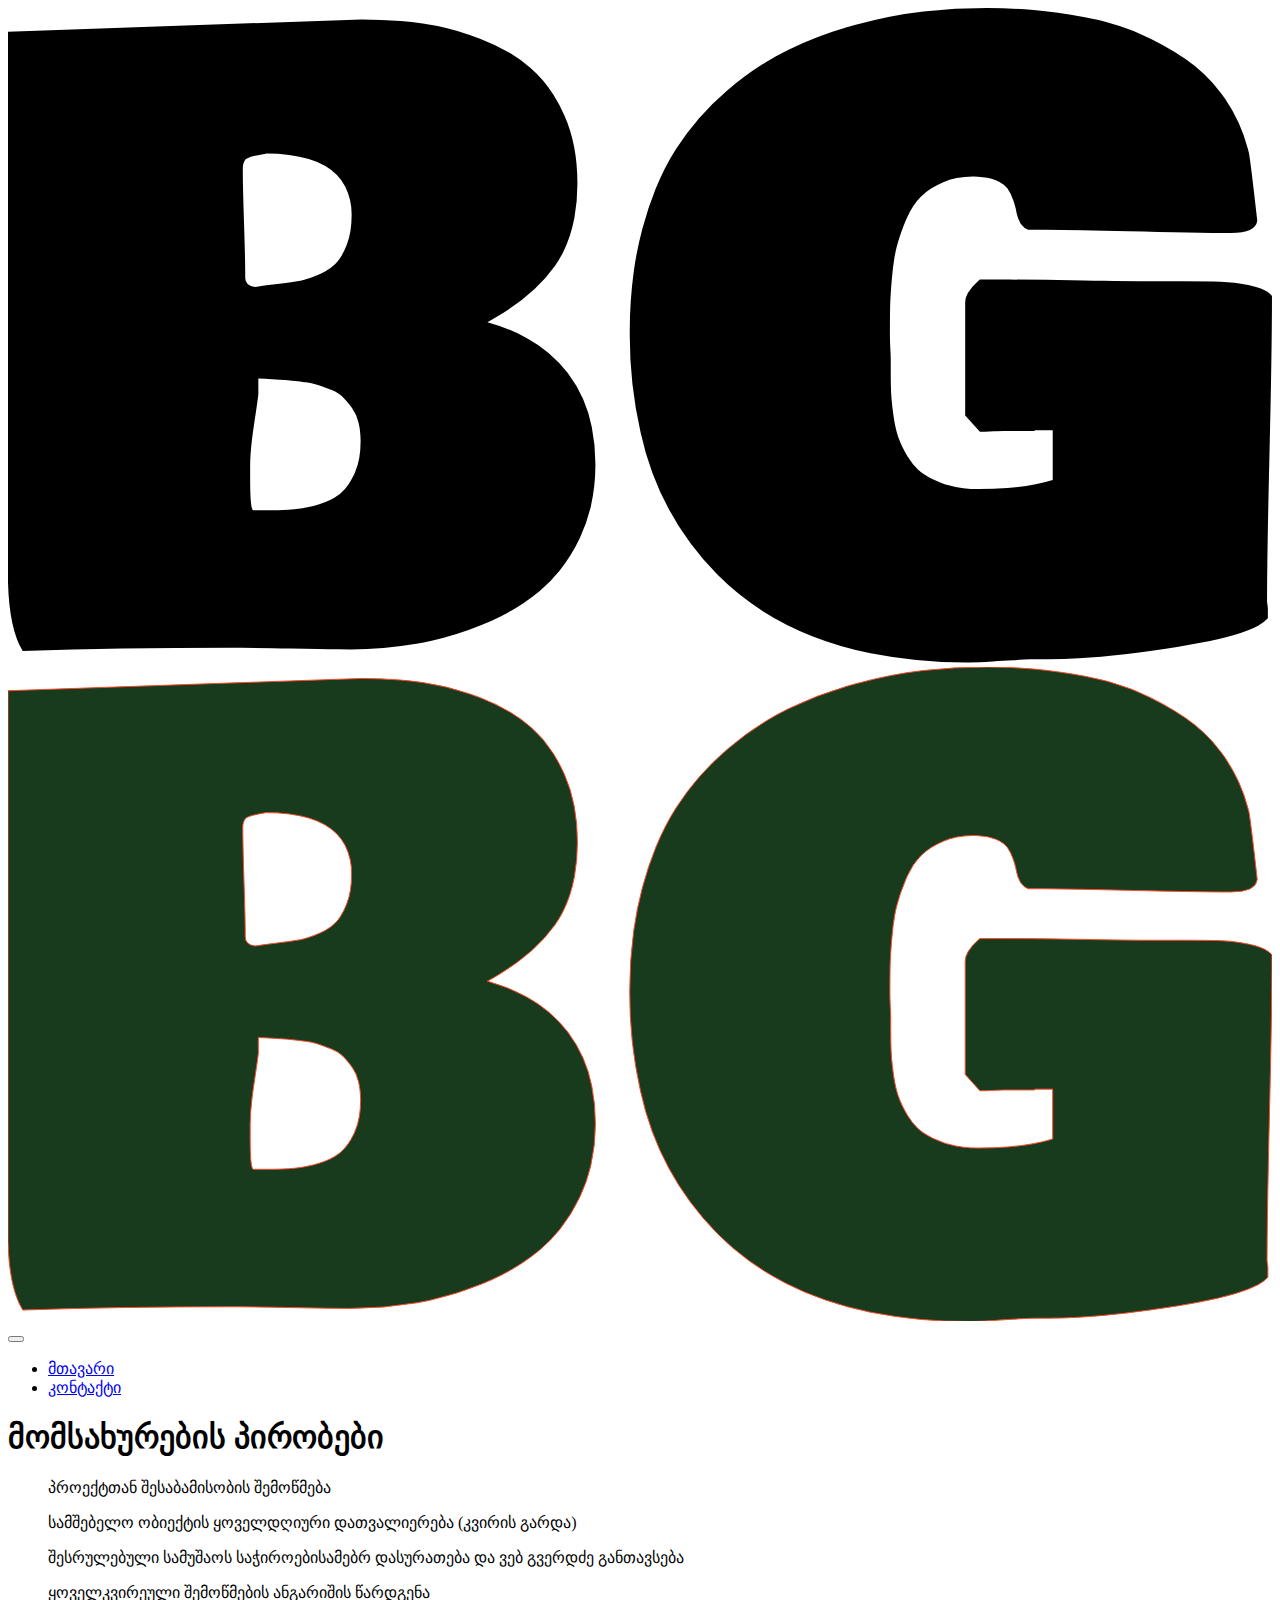
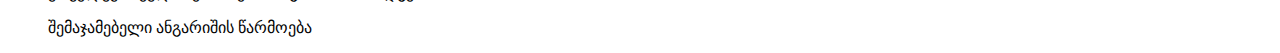
==== conditions.html @ 7e8884a3 "Add files via upload" ====
<!DOCTYPE html>
<html lang="en">
  <head>
    <meta charset="UTF-8" />
    <meta http-equiv="X-UA-Compatible" content="IE=edge" />
    <meta name="viewport" content="width=device-width, initial-scale=1.0" />
    <link rel="stylesheet" href="css/bootstrap.min.css" class="" />
    <link rel="stylesheet" href="css/styles.css" />
    <link rel="stylesheet" href="css/mobile-version.css" />
    <link rel="stylesheet" href="CSS/styleLogo.css" />
    <link rel="preconnect" href="https://fonts.googleapis.com" />
    <link rel="preconnect" href="https://fonts.gstatic.com" crossorigin />
    <link
      href="https://fonts.googleapis.com/css2?family=Noto+Serif+Georgian:wght@100;200;300;400;500;600;700;800;900&display=swap"
      rel="stylesheet"
    />

    <script src="JS/bootstrap.bundle.min.js" defer></script>
    <title>რეაბილიტაცია</title>
  </head>
  <body id="con-page">
    <section class="section-1">
      <nav class="navbar navbar-expand-lg bg-body-tertiary">
        <div class="container-fluid">
          <div class="Logo-div">
            <div class="logo">
              <div class="logoBackgroundOval"></div>
              <svg
                class="logoLetters"
                id="letters1"
                viewBox="0 0 187.09 96.877"
                xmlns="http://www.w3.org/2000/svg"
              >
                <g>
                  <path
                    d="M 130.66 51.949 L 130.66 53.766 Q 130.66 55.703 130.721 56.975 Q 130.761 57.829 130.898 59.011 A 60.192 60.192 0 0 0 131.054 60.244 A 23.146 23.146 0 0 0 131.288 61.653 Q 131.425 62.341 131.595 62.931 A 11.505 11.505 0 0 0 131.811 63.605 A 13.484 13.484 0 0 0 132.408 65.012 Q 132.742 65.693 133.175 66.414 A 22.005 22.005 0 0 0 133.233 66.511 A 8.412 8.412 0 0 0 134.648 68.276 A 7.469 7.469 0 0 0 135.534 68.993 Q 136.761 69.838 138.552 70.438 A 18.031 18.031 0 0 0 138.955 70.567 A 13.912 13.912 0 0 0 141.406 71.077 A 18.577 18.577 0 0 0 143.617 71.203 A 56.054 56.054 0 0 0 147.951 71.046 Q 151.816 70.745 154.637 69.871 L 154.637 62.484 L 151.973 62.484 L 151.973 62.606 L 147.613 62.606 A 13.053 13.053 0 0 0 147.329 62.609 Q 146.942 62.618 146.303 62.647 A 110.719 110.719 0 0 0 145.888 62.666 A 69.909 69.909 0 0 1 145.295 62.693 Q 144.569 62.722 144.03 62.726 A 22.383 22.383 0 0 1 143.859 62.727 L 141.68 60.305 L 141.68 43.594 Q 141.68 42.175 143.45 40.56 A 12.088 12.088 0 0 1 143.859 40.203 L 148.219 40.203 Q 151.341 40.203 155.378 40.26 A 856.537 856.537 0 0 1 159.238 40.324 A 1085.742 1085.742 0 0 0 162.288 40.377 Q 165.239 40.424 167.384 40.439 A 263.26 263.26 0 0 0 169.168 40.445 L 174.012 40.445 Q 177.523 40.445 179.491 40.506 A 20.919 20.919 0 0 1 181.504 40.671 Q 182.491 40.798 183.571 41.017 A 34.321 34.321 0 0 1 183.881 41.081 A 11.521 11.521 0 0 1 184.99 41.371 Q 186.129 41.735 186.745 42.264 A 2.402 2.402 0 0 1 187.09 42.625 A 478.219 478.219 0 0 1 187.067 47.045 Q 187.02 52.071 186.877 59.029 A 2049.015 2049.015 0 0 1 186.727 65.754 A 2279.789 2279.789 0 0 0 186.568 72.83 Q 186.373 82.172 186.364 87.27 A 275.759 275.759 0 0 0 186.363 87.793 Q 186.363 87.93 186.398 88.187 A 9.297 9.297 0 0 0 186.424 88.368 A 7.094 7.094 0 0 1 186.456 88.599 Q 186.484 88.837 186.484 89.004 L 186.484 90.336 A 5.033 5.033 0 0 1 185.04 91.42 Q 182.443 92.829 176.294 94.007 A 106.633 106.633 0 0 1 173.043 94.574 Q 164.85 95.882 158.54 96.248 A 80.093 80.093 0 0 1 153.91 96.391 L 152.336 96.391 A 33.31 33.31 0 0 0 151.386 96.406 Q 150.301 96.437 148.782 96.533 A 151.493 151.493 0 0 0 147.311 96.633 A 149.631 149.631 0 0 1 145.748 96.739 Q 143.557 96.875 142.285 96.875 A 72.982 72.982 0 0 1 127.669 95.503 Q 113.694 92.645 104.958 83.827 A 43.193 43.193 0 0 1 93.629 62.794 A 64.988 64.988 0 0 1 92.031 47.953 A 64.883 64.883 0 0 1 92.625 38.994 A 52.01 52.01 0 0 1 93.908 32.635 A 50.561 50.561 0 0 1 95.864 26.76 Q 97.198 23.477 98.903 20.828 A 39.111 39.111 0 0 1 106.411 12.231 A 45.29 45.29 0 0 1 112.29 7.942 A 38.674 38.674 0 0 1 115.463 6.206 A 56.012 56.012 0 0 1 124.155 2.859 A 62.516 62.516 0 0 1 125.483 2.482 Q 130.842 1.029 135.504 0.515 A 86.022 86.022 0 0 1 144.949 0 Q 148.461 0 151.821 0.303 Q 155.182 0.606 159.39 1.362 A 36.593 36.593 0 0 1 166.103 3.221 A 33.273 33.273 0 0 1 167.261 3.693 Q 170.924 5.268 174.284 7.538 A 21.813 21.813 0 0 1 179.493 12.531 A 25.249 25.249 0 0 1 180.127 13.411 A 23.92 23.92 0 0 1 183.52 20.851 A 27.328 27.328 0 0 1 183.699 21.555 Q 183.982 23.198 184.796 30.46 A 1170.637 1170.637 0 0 1 184.91 31.484 Q 184.668 33.301 181.035 33.301 A 308.226 308.226 0 0 1 178.136 33.286 Q 174.843 33.254 170.294 33.159 A 1307.138 1307.138 0 0 1 165.898 33.059 Q 158.296 32.873 153.604 32.83 A 283.071 283.071 0 0 0 151.004 32.816 A 2.02 2.02 0 0 1 149.964 32.022 A 2.643 2.643 0 0 1 149.854 31.848 A 4.759 4.759 0 0 1 149.278 30.273 A 10.915 10.915 0 0 0 149.051 29.282 A 14.168 14.168 0 0 0 148.794 28.457 Q 148.461 27.488 147.946 26.731 Q 147.566 26.173 146.757 25.746 A 6.346 6.346 0 0 0 146.13 25.46 Q 145.061 25.037 143.563 24.962 A 13.353 13.353 0 0 0 142.891 24.945 A 12.611 12.611 0 0 0 140.413 25.179 A 9.982 9.982 0 0 0 138.35 25.823 A 12.453 12.453 0 0 0 136.636 26.733 A 9.243 9.243 0 0 0 135.08 27.973 Q 133.956 29.096 133.116 30.93 A 15.469 15.469 0 0 0 132.9 31.424 Q 131.992 33.604 131.538 35.39 A 19.741 19.741 0 0 0 131.233 36.832 Q 130.995 38.187 130.842 39.931 A 120.138 120.138 0 0 0 130.734 41.234 Q 130.625 42.647 130.587 43.67 A 31.734 31.734 0 0 0 130.569 44.26 A 125.157 125.157 0 0 0 130.556 45.111 Q 130.539 46.485 130.539 48.438 Q 130.539 48.979 130.568 49.692 A 55.035 55.035 0 0 0 130.6 50.375 Q 130.66 51.525 130.66 51.949 Z M 0 85.008 L 0 3.512 L 52.313 1.695 A 68.943 68.943 0 0 1 58.131 1.932 A 57.289 57.289 0 0 1 61.395 2.301 A 38.453 38.453 0 0 1 68.342 3.984 A 43.763 43.763 0 0 1 69.962 4.571 A 27.388 27.388 0 0 1 74.43 6.751 A 22.232 22.232 0 0 1 77.349 8.87 A 17.733 17.733 0 0 1 80.733 12.836 A 23.251 23.251 0 0 1 82.344 15.863 Q 84.281 20.223 84.281 25.914 A 28.153 28.153 0 0 1 83.851 30.982 Q 83.312 33.926 82.097 36.286 A 15.572 15.572 0 0 1 80.951 38.175 Q 78.063 42.244 72.671 45.516 A 42.793 42.793 0 0 1 70.961 46.5 A 26.704 26.704 0 0 1 76.692 48.796 A 19.427 19.427 0 0 1 82.858 54.038 A 19.475 19.475 0 0 1 86.417 62.059 A 27.413 27.413 0 0 1 86.945 67.57 A 27.367 27.367 0 0 1 86.257 73.821 A 22.628 22.628 0 0 1 84.645 78.439 A 24.899 24.899 0 0 1 81.635 83.289 A 20.812 20.812 0 0 1 78.711 86.279 A 30.668 30.668 0 0 1 72.832 90.099 A 36.827 36.827 0 0 1 70.174 91.305 A 47.527 47.527 0 0 1 62.566 93.706 A 42.354 42.354 0 0 1 60.456 94.12 A 58.669 58.669 0 0 1 50.617 94.938 A 198.693 198.693 0 0 1 48.981 94.93 Q 46.25 94.907 41.868 94.816 A 917.303 917.303 0 0 0 39.127 94.763 Q 36.485 94.717 34.607 94.702 A 200.238 200.238 0 0 0 33.059 94.695 A 1030.195 1030.195 0 0 0 16.923 94.816 A 786.411 786.411 0 0 0 2.18 95.18 Q 0.182 91.971 0 85.008 Z M 35.844 67.691 L 35.844 69.871 Q 35.844 73.514 36.164 74.195 A 0.214 0.214 0 0 0 36.328 74.352 L 38.266 74.352 A 63.044 63.044 0 0 0 39.947 74.33 Q 40.776 74.308 41.509 74.263 A 32.896 32.896 0 0 0 42.353 74.2 A 16.275 16.275 0 0 0 44.321 73.899 A 21.568 21.568 0 0 0 46.076 73.443 Q 47.815 72.917 48.957 72.046 A 6.25 6.25 0 0 0 49.285 71.778 A 6.728 6.728 0 0 0 50.341 70.592 Q 50.755 70.006 51.112 69.28 A 12.279 12.279 0 0 0 51.344 68.781 A 9.689 9.689 0 0 0 51.999 66.554 Q 52.191 65.449 52.191 64.18 A 13.259 13.259 0 0 0 52.096 62.553 A 10.635 10.635 0 0 0 51.889 61.395 Q 51.586 60.123 50.92 59.215 A 18.476 18.476 0 0 0 50.261 58.367 A 13.655 13.655 0 0 0 49.618 57.641 Q 48.982 56.975 47.802 56.521 Q 46.746 56.114 46.029 55.853 A 51.739 51.739 0 0 0 45.864 55.794 A 5.412 5.412 0 0 0 45.348 55.64 Q 44.82 55.508 44.072 55.402 A 22.796 22.796 0 0 0 43.594 55.34 A 193.966 193.966 0 0 0 42.89 55.257 Q 41.914 55.143 41.414 55.098 A 25.441 25.441 0 0 0 41.021 55.066 Q 40.339 55.014 39.113 54.946 A 183.485 183.485 0 0 0 38.543 54.915 Q 37.49 54.86 37.114 54.856 A 5.139 5.139 0 0 0 37.055 54.856 L 37.055 57.156 Q 37.003 57.725 36.576 60.591 A 625.465 625.465 0 0 1 36.419 61.637 A 72.409 72.409 0 0 0 36.116 63.867 Q 35.844 66.151 35.844 67.691 Z M 34.754 23.734 Q 34.754 26.459 34.936 31.848 Q 35.117 37.236 35.117 39.961 Q 35.117 41.111 36.57 41.293 A 93.825 93.825 0 0 1 37.072 41.223 Q 37.849 41.116 39.184 40.942 A 792.899 792.899 0 0 1 39.507 40.899 Q 41.596 40.627 42.807 40.445 A 8.912 8.912 0 0 0 43.743 40.248 Q 44.191 40.131 44.691 39.961 A 20.362 20.362 0 0 0 45.743 39.567 A 10.771 10.771 0 0 0 46.931 39.007 Q 47.832 38.508 48.438 37.902 A 5.864 5.864 0 0 0 49.185 36.97 Q 49.701 36.183 50.133 35.087 A 10.049 10.049 0 0 0 50.694 32.98 Q 50.859 31.941 50.859 30.758 A 9.304 9.304 0 0 0 49.909 26.413 Q 47.896 22.542 41.621 21.755 A 28.041 28.041 0 0 0 38.145 21.555 Q 36.127 21.891 35.443 22.227 A 1.008 1.008 0 0 0 35.178 22.402 A 1.62 1.62 0 0 0 34.841 23.041 Q 34.773 23.283 34.758 23.57 A 3.182 3.182 0 0 0 34.754 23.734 Z"
                    vector-effect="non-scaling-stroke"
                  />
                </g>
              </svg>
              <svg
                class="logoLetters"
                id="letters3"
                viewBox="0 0 187.09 96.877"
                xmlns="http://www.w3.org/2000/svg"
              >
                <g style="stroke: #f94a29; fill: #183a1d">
                  <path
                    d="M 130.66 51.949 L 130.66 53.766 Q 130.66 55.703 130.721 56.975 Q 130.761 57.829 130.898 59.011 A 60.192 60.192 0 0 0 131.054 60.244 A 23.146 23.146 0 0 0 131.288 61.653 Q 131.425 62.341 131.595 62.931 A 11.505 11.505 0 0 0 131.811 63.605 A 13.484 13.484 0 0 0 132.408 65.012 Q 132.742 65.693 133.175 66.414 A 22.005 22.005 0 0 0 133.233 66.511 A 8.412 8.412 0 0 0 134.648 68.276 A 7.469 7.469 0 0 0 135.534 68.993 Q 136.761 69.838 138.552 70.438 A 18.031 18.031 0 0 0 138.955 70.567 A 13.912 13.912 0 0 0 141.406 71.077 A 18.577 18.577 0 0 0 143.617 71.203 A 56.054 56.054 0 0 0 147.951 71.046 Q 151.816 70.745 154.637 69.871 L 154.637 62.484 L 151.973 62.484 L 151.973 62.606 L 147.613 62.606 A 13.053 13.053 0 0 0 147.329 62.609 Q 146.942 62.618 146.303 62.647 A 110.719 110.719 0 0 0 145.888 62.666 A 69.909 69.909 0 0 1 145.295 62.693 Q 144.569 62.722 144.03 62.726 A 22.383 22.383 0 0 1 143.859 62.727 L 141.68 60.305 L 141.68 43.594 Q 141.68 42.175 143.45 40.56 A 12.088 12.088 0 0 1 143.859 40.203 L 148.219 40.203 Q 151.341 40.203 155.378 40.26 A 856.537 856.537 0 0 1 159.238 40.324 A 1085.742 1085.742 0 0 0 162.288 40.377 Q 165.239 40.424 167.384 40.439 A 263.26 263.26 0 0 0 169.168 40.445 L 174.012 40.445 Q 177.523 40.445 179.491 40.506 A 20.919 20.919 0 0 1 181.504 40.671 Q 182.491 40.798 183.571 41.017 A 34.321 34.321 0 0 1 183.881 41.081 A 11.521 11.521 0 0 1 184.99 41.371 Q 186.129 41.735 186.745 42.264 A 2.402 2.402 0 0 1 187.09 42.625 A 478.219 478.219 0 0 1 187.067 47.045 Q 187.02 52.071 186.877 59.029 A 2049.015 2049.015 0 0 1 186.727 65.754 A 2279.789 2279.789 0 0 0 186.568 72.83 Q 186.373 82.172 186.364 87.27 A 275.759 275.759 0 0 0 186.363 87.793 Q 186.363 87.93 186.398 88.187 A 9.297 9.297 0 0 0 186.424 88.368 A 7.094 7.094 0 0 1 186.456 88.599 Q 186.484 88.837 186.484 89.004 L 186.484 90.336 A 5.033 5.033 0 0 1 185.04 91.42 Q 182.443 92.829 176.294 94.007 A 106.633 106.633 0 0 1 173.043 94.574 Q 164.85 95.882 158.54 96.248 A 80.093 80.093 0 0 1 153.91 96.391 L 152.336 96.391 A 33.31 33.31 0 0 0 151.386 96.406 Q 150.301 96.437 148.782 96.533 A 151.493 151.493 0 0 0 147.311 96.633 A 149.631 149.631 0 0 1 145.748 96.739 Q 143.557 96.875 142.285 96.875 A 72.982 72.982 0 0 1 127.669 95.503 Q 113.694 92.645 104.958 83.827 A 43.193 43.193 0 0 1 93.629 62.794 A 64.988 64.988 0 0 1 92.031 47.953 A 64.883 64.883 0 0 1 92.625 38.994 A 52.01 52.01 0 0 1 93.908 32.635 A 50.561 50.561 0 0 1 95.864 26.76 Q 97.198 23.477 98.903 20.828 A 39.111 39.111 0 0 1 106.411 12.231 A 45.29 45.29 0 0 1 112.29 7.942 A 38.674 38.674 0 0 1 115.463 6.206 A 56.012 56.012 0 0 1 124.155 2.859 A 62.516 62.516 0 0 1 125.483 2.482 Q 130.842 1.029 135.504 0.515 A 86.022 86.022 0 0 1 144.949 0 Q 148.461 0 151.821 0.303 Q 155.182 0.606 159.39 1.362 A 36.593 36.593 0 0 1 166.103 3.221 A 33.273 33.273 0 0 1 167.261 3.693 Q 170.924 5.268 174.284 7.538 A 21.813 21.813 0 0 1 179.493 12.531 A 25.249 25.249 0 0 1 180.127 13.411 A 23.92 23.92 0 0 1 183.52 20.851 A 27.328 27.328 0 0 1 183.699 21.555 Q 183.982 23.198 184.796 30.46 A 1170.637 1170.637 0 0 1 184.91 31.484 Q 184.668 33.301 181.035 33.301 A 308.226 308.226 0 0 1 178.136 33.286 Q 174.843 33.254 170.294 33.159 A 1307.138 1307.138 0 0 1 165.898 33.059 Q 158.296 32.873 153.604 32.83 A 283.071 283.071 0 0 0 151.004 32.816 A 2.02 2.02 0 0 1 149.964 32.022 A 2.643 2.643 0 0 1 149.854 31.848 A 4.759 4.759 0 0 1 149.278 30.273 A 10.915 10.915 0 0 0 149.051 29.282 A 14.168 14.168 0 0 0 148.794 28.457 Q 148.461 27.488 147.946 26.731 Q 147.566 26.173 146.757 25.746 A 6.346 6.346 0 0 0 146.13 25.46 Q 145.061 25.037 143.563 24.962 A 13.353 13.353 0 0 0 142.891 24.945 A 12.611 12.611 0 0 0 140.413 25.179 A 9.982 9.982 0 0 0 138.35 25.823 A 12.453 12.453 0 0 0 136.636 26.733 A 9.243 9.243 0 0 0 135.08 27.973 Q 133.956 29.096 133.116 30.93 A 15.469 15.469 0 0 0 132.9 31.424 Q 131.992 33.604 131.538 35.39 A 19.741 19.741 0 0 0 131.233 36.832 Q 130.995 38.187 130.842 39.931 A 120.138 120.138 0 0 0 130.734 41.234 Q 130.625 42.647 130.587 43.67 A 31.734 31.734 0 0 0 130.569 44.26 A 125.157 125.157 0 0 0 130.556 45.111 Q 130.539 46.485 130.539 48.438 Q 130.539 48.979 130.568 49.692 A 55.035 55.035 0 0 0 130.6 50.375 Q 130.66 51.525 130.66 51.949 Z M 0 85.008 L 0 3.512 L 52.313 1.695 A 68.943 68.943 0 0 1 58.131 1.932 A 57.289 57.289 0 0 1 61.395 2.301 A 38.453 38.453 0 0 1 68.342 3.984 A 43.763 43.763 0 0 1 69.962 4.571 A 27.388 27.388 0 0 1 74.43 6.751 A 22.232 22.232 0 0 1 77.349 8.87 A 17.733 17.733 0 0 1 80.733 12.836 A 23.251 23.251 0 0 1 82.344 15.863 Q 84.281 20.223 84.281 25.914 A 28.153 28.153 0 0 1 83.851 30.982 Q 83.312 33.926 82.097 36.286 A 15.572 15.572 0 0 1 80.951 38.175 Q 78.063 42.244 72.671 45.516 A 42.793 42.793 0 0 1 70.961 46.5 A 26.704 26.704 0 0 1 76.692 48.796 A 19.427 19.427 0 0 1 82.858 54.038 A 19.475 19.475 0 0 1 86.417 62.059 A 27.413 27.413 0 0 1 86.945 67.57 A 27.367 27.367 0 0 1 86.257 73.821 A 22.628 22.628 0 0 1 84.645 78.439 A 24.899 24.899 0 0 1 81.635 83.289 A 20.812 20.812 0 0 1 78.711 86.279 A 30.668 30.668 0 0 1 72.832 90.099 A 36.827 36.827 0 0 1 70.174 91.305 A 47.527 47.527 0 0 1 62.566 93.706 A 42.354 42.354 0 0 1 60.456 94.12 A 58.669 58.669 0 0 1 50.617 94.938 A 198.693 198.693 0 0 1 48.981 94.93 Q 46.25 94.907 41.868 94.816 A 917.303 917.303 0 0 0 39.127 94.763 Q 36.485 94.717 34.607 94.702 A 200.238 200.238 0 0 0 33.059 94.695 A 1030.195 1030.195 0 0 0 16.923 94.816 A 786.411 786.411 0 0 0 2.18 95.18 Q 0.182 91.971 0 85.008 Z M 35.844 67.691 L 35.844 69.871 Q 35.844 73.514 36.164 74.195 A 0.214 0.214 0 0 0 36.328 74.352 L 38.266 74.352 A 63.044 63.044 0 0 0 39.947 74.33 Q 40.776 74.308 41.509 74.263 A 32.896 32.896 0 0 0 42.353 74.2 A 16.275 16.275 0 0 0 44.321 73.899 A 21.568 21.568 0 0 0 46.076 73.443 Q 47.815 72.917 48.957 72.046 A 6.25 6.25 0 0 0 49.285 71.778 A 6.728 6.728 0 0 0 50.341 70.592 Q 50.755 70.006 51.112 69.28 A 12.279 12.279 0 0 0 51.344 68.781 A 9.689 9.689 0 0 0 51.999 66.554 Q 52.191 65.449 52.191 64.18 A 13.259 13.259 0 0 0 52.096 62.553 A 10.635 10.635 0 0 0 51.889 61.395 Q 51.586 60.123 50.92 59.215 A 18.476 18.476 0 0 0 50.261 58.367 A 13.655 13.655 0 0 0 49.618 57.641 Q 48.982 56.975 47.802 56.521 Q 46.746 56.114 46.029 55.853 A 51.739 51.739 0 0 0 45.864 55.794 A 5.412 5.412 0 0 0 45.348 55.64 Q 44.82 55.508 44.072 55.402 A 22.796 22.796 0 0 0 43.594 55.34 A 193.966 193.966 0 0 0 42.89 55.257 Q 41.914 55.143 41.414 55.098 A 25.441 25.441 0 0 0 41.021 55.066 Q 40.339 55.014 39.113 54.946 A 183.485 183.485 0 0 0 38.543 54.915 Q 37.49 54.86 37.114 54.856 A 5.139 5.139 0 0 0 37.055 54.856 L 37.055 57.156 Q 37.003 57.725 36.576 60.591 A 625.465 625.465 0 0 1 36.419 61.637 A 72.409 72.409 0 0 0 36.116 63.867 Q 35.844 66.151 35.844 67.691 Z M 34.754 23.734 Q 34.754 26.459 34.936 31.848 Q 35.117 37.236 35.117 39.961 Q 35.117 41.111 36.57 41.293 A 93.825 93.825 0 0 1 37.072 41.223 Q 37.849 41.116 39.184 40.942 A 792.899 792.899 0 0 1 39.507 40.899 Q 41.596 40.627 42.807 40.445 A 8.912 8.912 0 0 0 43.743 40.248 Q 44.191 40.131 44.691 39.961 A 20.362 20.362 0 0 0 45.743 39.567 A 10.771 10.771 0 0 0 46.931 39.007 Q 47.832 38.508 48.438 37.902 A 5.864 5.864 0 0 0 49.185 36.97 Q 49.701 36.183 50.133 35.087 A 10.049 10.049 0 0 0 50.694 32.98 Q 50.859 31.941 50.859 30.758 A 9.304 9.304 0 0 0 49.909 26.413 Q 47.896 22.542 41.621 21.755 A 28.041 28.041 0 0 0 38.145 21.555 Q 36.127 21.891 35.443 22.227 A 1.008 1.008 0 0 0 35.178 22.402 A 1.62 1.62 0 0 0 34.841 23.041 Q 34.773 23.283 34.758 23.57 A 3.182 3.182 0 0 0 34.754 23.734 Z"
                    vector-effect="non-scaling-stroke"
                  />
                </g>
              </svg>
            </div>
            <script>
              const letter1 = document.querySelector("#letters1");
              const letter3 = document.querySelector("#letters3");
              const logo = document.querySelector(".logo");
              const XY = logo.getBoundingClientRect();
              let changeSize = 0.2;

              document.addEventListener("mousemove", (e) => {
                let x = e.pageX;
                let y = e.pageY;
                let xCenter = XY.left + XY.width * 0.5;
                let yCenter = XY.top + XY.height * 0.5;
                let deltaX = ((x - xCenter) ** 2) ** 0.5;
                let deltaY = ((y - yCenter) ** 2) ** 0.5;
                let angleInRadians = Math.atan2(deltaY, deltaX);
                let opposite = Math.sin(angleInRadians) * changeSize;
                let adjaicent = Math.cos(angleInRadians) * changeSize;
                if (x > xCenter) {
                  adjaicent = adjaicent * -1;
                }
                if (y > yCenter) {
                  opposite = opposite * -1;
                }
                letter1.style.transform = `translate(${adjaicent}rem, ${opposite}rem)`;
                letter1.style.transition = "transform " + 600 + "ms";
                letter3.style.transform = `translate(${-1 * adjaicent}rem, ${
                  -1 * opposite
                }rem)`;
                letter3.style.transition = "transform " + 600 + "ms";
              });
            </script>
          </div>
          <button
            class="navbar-toggler"
            type="button"
            data-bs-toggle="collapse"
            data-bs-target="#navbarText"
            aria-controls="navbarText"
            aria-expanded="false"
            aria-label="Toggle navigation"
          >
            <span class="navbar-toggler-icon"></span>
          </button>
          <div class="collapse navbar-collapse" id="navbarText">
            <ul class="navbar-nav me-auto mb-2 mb-lg-0">
              <li class="nav-item">
                <a class="nav-link" href="index.html">მთავარი</a>
              </li>

              <li class="nav-item">
                <a
                  class="nav-link"
                  href="https://beqagvelesiani.github.io/BusinessCard/"
                  >კონტაქტი</a
                >
              </li>
            </ul>
          </div>
        </div>
      </nav>
    </section>

    <section class="section-2">
      <h1 class="head">მომსახურების პირობები</h1>
      <div class="conditions-div">
        <ul>
          <div class="p-div"></div>
          <p>პროექტთან შესაბამისობის შემოწმება</p>
        </ul>
        <ul>
          <div class="p-div"></div>
          <p>სამშებელო ობიექტის ყოველდღიური დათვალიერება (კვირის გარდა)</p>
        </ul>
        <ul>
          <div class="p-div"></div>
          <p>
            შესრულებული სამუშაოს საჭიროებისამებრ დასურათება და ვებ გვერდძე
            განთავსება
          </p>
        </ul>
        <ul>
          <div class="p-div"></div>
          <p>ყოველკვირეული შემოწმების ანგარიშის წარდგენა</p>
        </ul>
        <ul>
          <div class="p-div"></div>
          <p>შემაჯამებელი ანგარიშის წარმოება</p>
        </ul>
      </div>
    </section>
  </body>
</html>
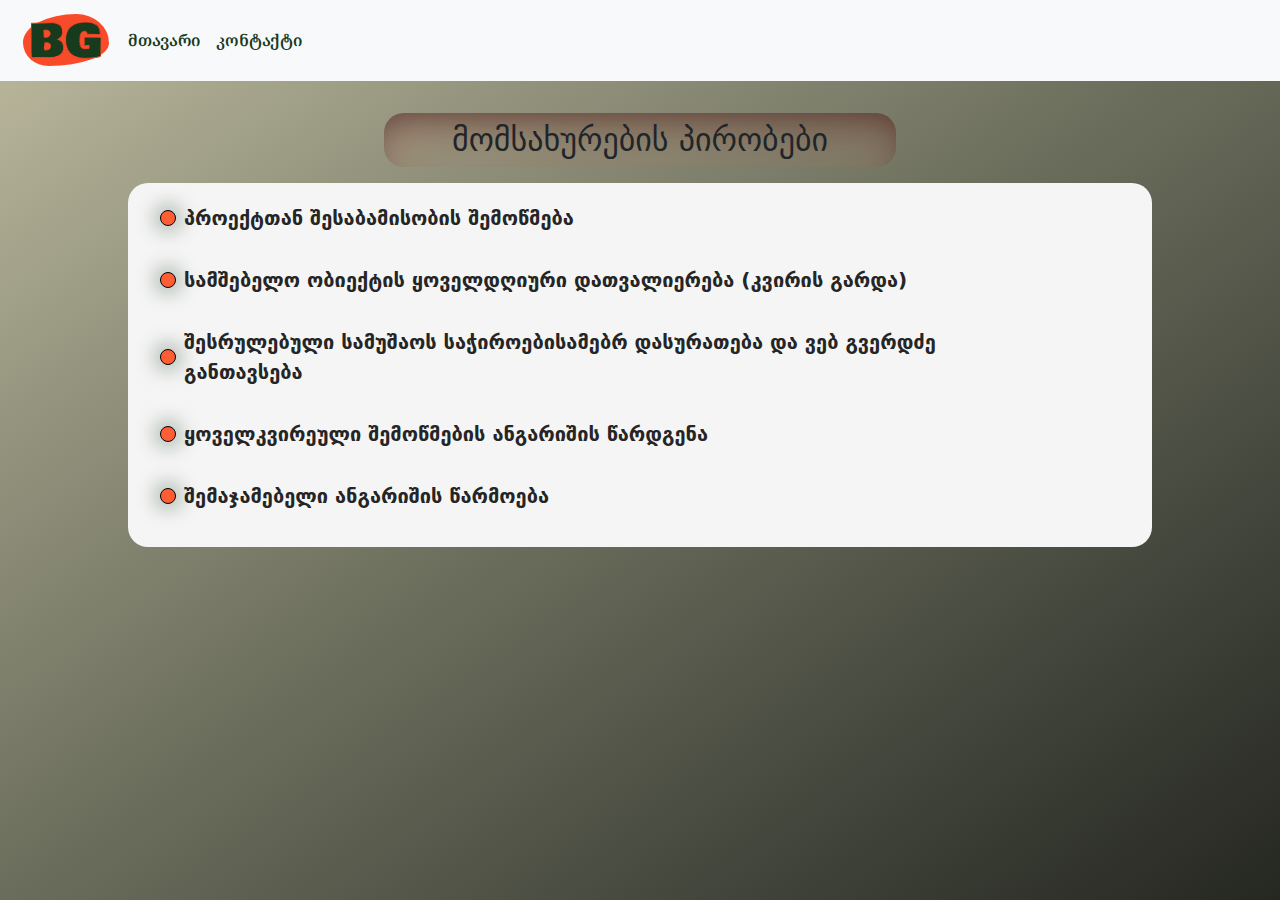
==== commit f02ab55d: "Add files via upload" ====
--- a/conditions.html
+++ b/conditions.html
@@ -4,10 +4,10 @@
     <meta charset="UTF-8" />
     <meta http-equiv="X-UA-Compatible" content="IE=edge" />
     <meta name="viewport" content="width=device-width, initial-scale=1.0" />
-    <link rel="stylesheet" href="css/bootstrap.min.css" class="" />
-    <link rel="stylesheet" href="css/styles.css" />
-    <link rel="stylesheet" href="css/mobile-version.css" />
-    <link rel="stylesheet" href="CSS/styleLogo.css" />
+    <link rel="stylesheet" href="bootstrap.min.css" class="" />
+    <link rel="stylesheet" href="styles.css" />
+    <link rel="stylesheet" href="mobile-version.css" />
+    <link rel="stylesheet" href="styleLogo.css" />
     <link rel="preconnect" href="https://fonts.googleapis.com" />
     <link rel="preconnect" href="https://fonts.gstatic.com" crossorigin />
     <link
@@ -15,7 +15,7 @@
       rel="stylesheet"
     />
 
-    <script src="JS/bootstrap.bundle.min.js" defer></script>
+    <script src="bootstrap.bundle.min.js" defer></script>
     <title>რეაბილიტაცია</title>
   </head>
   <body id="con-page">
--- a/styles.css
+++ b/styles.css
@@ -0,0 +1,137 @@
+body {
+  margin: 0;
+  background-image: linear-gradient(
+    to right bottom,
+    #bebb9f,
+    #93937d,
+    #6b6d5c,
+    #46493e,
+    #252721
+  );
+  height: fit-content;
+}
+
+#con-page {
+  height: 100vh;
+}
+
+.section-2,
+.section-3,
+.section-4 {
+  width: 80%;
+  margin: 2rem auto;
+}
+
+.container-fluid {
+  font-family: "Noto Serif Georgian", serif;
+  color: #25252506;
+  font-weight: 600;
+}
+
+.container-fluid a {
+  --anchor-color: #183a1d;
+  --anchor-hover-color: #ff5e34;
+  color: var(--anchor-color);
+  transition: 500ms;
+}
+
+.container-fluid a:hover {
+  box-shadow: rgba(0, 0, 0, 0.25) 0px 54px 55px,
+    rgba(0, 0, 0, 0.12) 0px -12px 30px, rgba(228, 159, 20, 0.12) 0px 4px 6px,
+    rgba(0, 0, 0, 0.17) 0px 12px 13px, rgba(244, 178, 9, 0.09) 0px -3px 5px,
+    rgba(50, 50, 93, 0.25) 0px 30px 60px -12px inset,
+    rgba(0, 0, 0, 0.3) 0px 18px 36px -18px inset;
+  color: var(--anchor-hover-color);
+  border-radius: 12px;
+}
+
+.accordion-button {
+  background-color: #ff5e34;
+}
+
+.container-fluid .navbar-text {
+  font-weight: 900;
+  padding: 4px;
+  border-radius: 8px;
+}
+
+h1 {
+  --h1-color: #ff5e34;
+  background-color: #bebb9f17;
+  width: 50%;
+  text-align: center;
+  font-size: 2rem;
+  border-radius: 20px;
+  margin-bottom: 24px;
+  padding: 8px;
+  margin: 1rem auto;
+  background-color: none;
+  box-shadow: rgba(173, 18, 13, 0.225) 0px 30px 60px -12px inset,
+    rgba(30, 28, 28, 0.7) 0px 18px 36px -18px inset;
+}
+
+.dayly-div p {
+  color: #252525;
+  font-weight: 500;
+}
+
+.section-2 .dayly-div {
+  padding: 8px;
+  height: 10rem;
+  width: 100%;
+  background-color: whitesmoke;
+  border-radius: 20px;
+}
+
+.section-4 .weekly-div {
+  padding: 8px;
+  height: 10rem;
+  width: 100%;
+  background-color: whitesmoke;
+  border-radius: 20px;
+}
+
+.weekly-div p {
+  color: #252525;
+  font-weight: 500;
+}
+
+.line {
+  border-bottom: var(--h1-color) solid 1px;
+}
+
+.conditions-div {
+  padding: 12px 0;
+  height: fit-content;
+  width: 100%;
+  background-color: whitesmoke;
+  border-radius: 20px;
+  margin-bottom: 10rem;
+}
+
+.p-div {
+  height: 16px;
+  width: 16px;
+  border-radius: 50%;
+  background-color: #ff5e34;
+  border: 1px solid black;
+  display: flex;
+  box-shadow: 0 0 20px 5px #183a1d5f;
+  box-sizing: border-box;
+}
+
+.conditions-div p {
+  font-size: 20px;
+  color: #252525;
+  font-weight: 700;
+  width: 80%;
+  padding: 8px;
+  margin-top: auto;
+  margin-bottom: auto;
+}
+
+.conditions-div ul {
+  display: flex;
+  place-items: center;
+  padding: auto;
+}
--- a/mobile-version.css
+++ b/mobile-version.css
@@ -0,0 +1,16 @@
+@media only screen and (max-width: 600px) {
+  .section-1 .navbar {
+    width: 100%;
+  }
+
+  .section-2,
+  .section-3,
+  .section-4 {
+    width: 95%;
+  }
+
+  h1 {
+    width: 70%;
+    font-size: 1.5rem;
+  }
+}
--- a/styleLogo.css
+++ b/styleLogo.css
@@ -0,0 +1,149 @@
+/* ------ variables -------- */
+:root {
+  --LogoSize1: 12vh;
+}
+
+/* ------ variables -------- */
+
+.logo {
+  background-color: #3c2a2100;
+  width: var(--LogoSize1);
+  height: calc(var(--LogoSize1) * 0.6);
+  border-radius: calc(var(--LogoSize1) * 0.05);
+  /* box-shadow: 1rem 1rem 3rem 0.1rem red; */
+  display: flex;
+  align-items: center;
+  justify-content: center;
+  animation: blink 1000ms infinite;
+}
+
+.logoBackgroundOval {
+  background-color: #f94a29;
+  width: 80%;
+  height: 80%;
+  border-radius: 62% 38% 70% 30% / 55% 56% 44% 45%;
+  animation: shapeChange 15000ms infinite;
+  overflow: hidden;
+}
+
+@keyframes shapeChange {
+  0% {
+    border-radius: 62% 38% 70% 30% / 55% 56% 44% 45%;
+  }
+  25% {
+    border-radius: 51% 49% 55% 45% / 43% 51% 49% 57%;
+  }
+  50% {
+    border-radius: 44% 56% 77% 23% / 49% 43% 57% 51%;
+  }
+  75% {
+    border-radius: 63% 37% 67% 33% / 49% 48% 52% 64%;
+  }
+}
+
+/* @keyframes blink {
+    0% {box-shadow: 0.5rem 0.5rem 2rem 0.1rem red}
+    100% {box-shadow: 0.1rem 0.1rem 0.1rem 0.05rem yellow}
+} */
+
+.logoLetters {
+  position: absolute;
+  width: calc(var(--LogoSize1) * 0.65);
+}
+
+/* #letters2 {
+    animation: rush2 5000ms cubic-bezier(0.39, 0.41, 0.54,-0.48) infinite;
+}
+
+#letters3 {
+    animation: rush1 5000ms cubic-bezier(0.39, 0.41, 0.54,-0.48) infinite;
+} */
+
+/* #letters3 {
+    animation: rush3 5000ms cubic-bezier(0.39, 0.41, 0.54,-0.48) infinite;
+} */
+
+/* #letters2 {
+    opacity: 0.8;
+    transform: translate(calc(var(--LogoSize1) * -0.04), calc(var(--LogoSize1) * 0.04));
+}
+
+#letters3 {
+    opacity: 0.5;
+    transform: translate(calc(var(--size1) * -0.02), calc(var(--size1) * 0.02));
+    color: blue;
+} */
+
+/* #letters1:hover {
+    animation: rush1 1000ms;
+} */
+
+@keyframes rush1 {
+  0% {
+    transform: translate(0, 0);
+  }
+  10% {
+    transform: translate(calc(var(--size1) * 0.06), calc(var(--size1) * -0.06));
+    opacity: 0.2;
+  }
+  20% {
+    transform: translate(0, 0);
+  }
+  50% {
+    transform: translate(0, 0);
+  }
+  100% {
+    transform: translate(0, 0);
+  }
+}
+
+@keyframes rush2 {
+  0% {
+    transform: translate(0, 0);
+  }
+  10% {
+    transform: translate(calc(var(--size1) * 0.03), calc(var(--size1) * -0.03));
+    opacity: 0.4;
+  }
+  20% {
+    transform: translate(0, 0);
+  }
+  50% {
+    transform: translate(0, 0);
+  }
+  100% {
+    transform: translate(0, 0);
+  }
+}
+
+/* @keyframes rush3 {
+    0% {
+        transform: translate(0, 0)
+    }
+    25% {
+        transform: translate(calc(var(--size1) * -0.02), calc(var(--size1) * 0.02));
+        opacity: 0.2;
+    }
+    50% {transform: translate(0, 0)}
+    100% {
+        transform: translate(0, 0)
+    }
+} */
+
+g {
+  stroke-linecap: round;
+  font-size: calc(var(--size1) * 0.001);
+}
+
+#letters1 g {
+  stroke: none;
+  stroke-width: 1mm;
+  fill: #252525af;
+}
+
+#letters2 g {
+  stroke: none;
+  stroke-width: calc(var(--size1) * 0.01);
+  stroke: #f94a29;
+  fill: #252525af;
+}
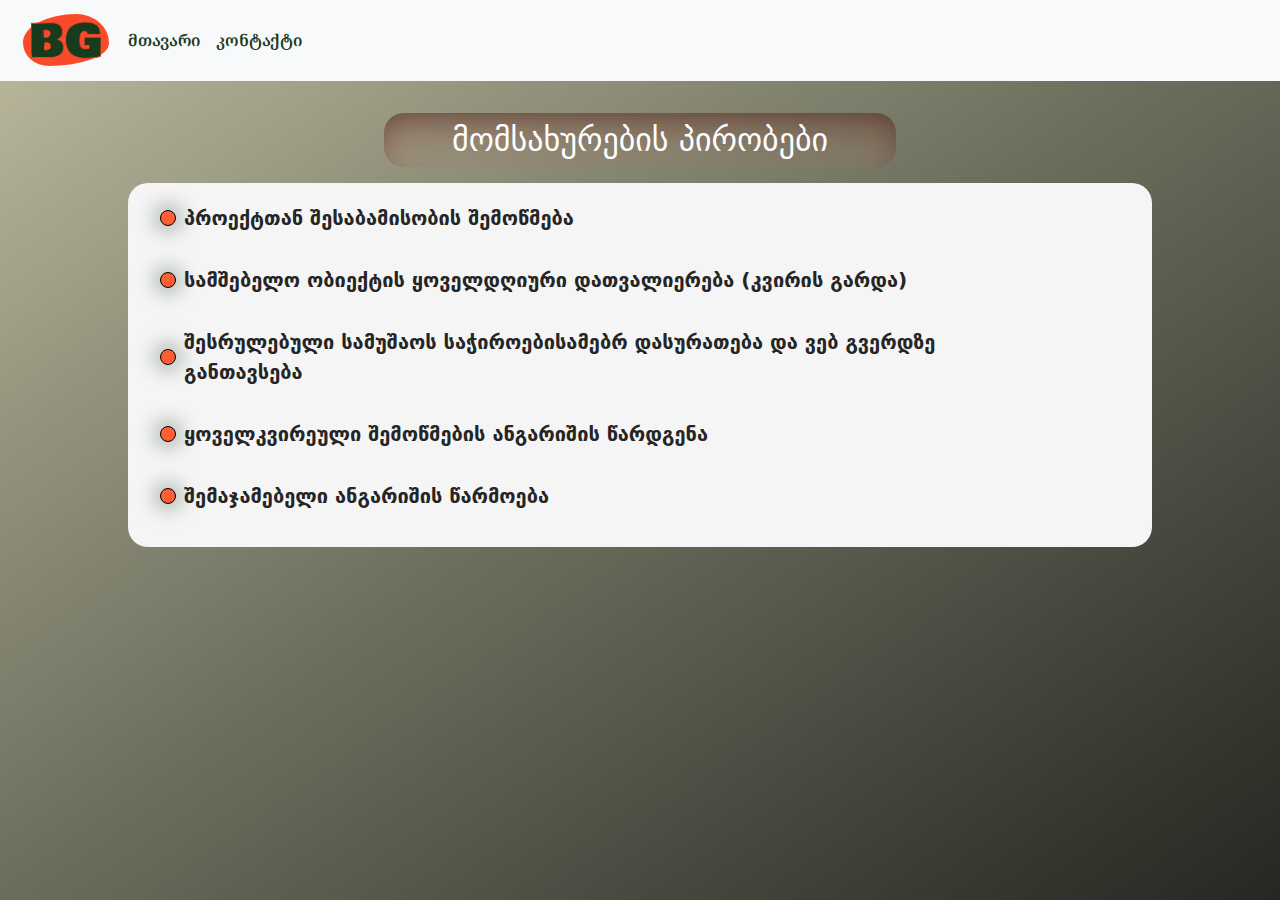
==== commit 4d32816f: "Update conditions.html" ====
--- a/conditions.html
+++ b/conditions.html
@@ -128,7 +128,7 @@
         <ul>
           <div class="p-div"></div>
           <p>
-            შესრულებული სამუშაოს საჭიროებისამებრ დასურათება და ვებ გვერდძე
+            შესრულებული სამუშაოს საჭიროებისამებრ დასურათება და ვებ გვერდზე
             განთავსება
           </p>
         </ul>
--- a/styles.css
+++ b/styles.css
@@ -57,6 +57,7 @@
 
 h1 {
   --h1-color: #ff5e34;
+  color: #ffff;
   background-color: #bebb9f17;
   width: 50%;
   text-align: center;
